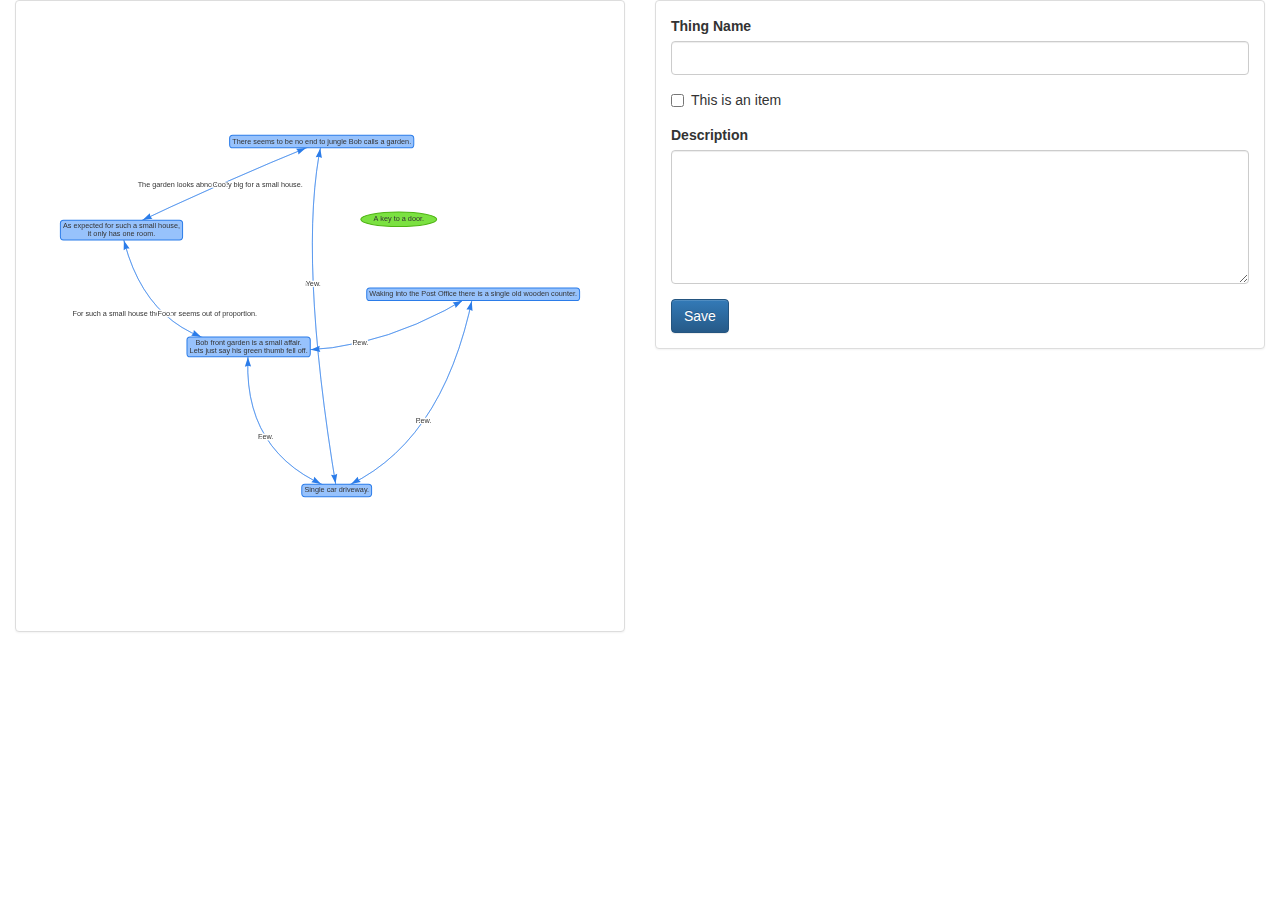
==== index.html @ 1c20a8c4 "first commit" ====
<!DOCTYPE html>
<html lang="en">
<html>
<head>
  <meta name="viewport" content="width=device-width, initial-scale=1">
  <meta name="viewport" content="width=device-width, initial-scale=1, maximum-scale=1, user-scalable=no">
  <title>IF Builder</title>
  <link rel="stylesheet" href="./public/bootstrap-3.3.6-dist/css/bootstrap.min.css">
  <link rel="stylesheet" href="./public/bootstrap-3.3.6-dist/css/bootstrap-theme.min.css">
  <link href="./public/css/vis.css" rel="stylesheet" type="text/css" />
  <link href="./public/css/app.css" rel="stylesheet" type="text/css" />
  <script src="./public/js/jquery-1.12.3.js"></script>
  <script src="./public/bootstrap-3.3.6-dist/js/bootstrap.min.js"></script>
  <script type="text/javascript" src="./public/js/vis.js"></script>
</head>
<body>
  <div class="container-fluid">
    <div class="row">
      <div class="col-md-6 max-height">
        <div class="panel panel-default">
          <div class="panel-body">
            <div id="story-graph"></div>
          </div>
        </div>
      </div>
      <div class="col-md-6">
        <div class="panel panel-default">
          <div class="panel-body">
            <form>
              <div class="form-group">
                <label for="thing-name">Thing Name</label>
                <input type="email" class="form-control" id="thing-name">
              </div>
              <div class="form-group">
                <div class="checkbox">
                  <label>
                    <input type="checkbox"> This is an item
                  </label>
                </div>
              </div>
              <div class="form-group">
                <label for="thing-description">Description</label>
                <textarea class="form-control" id="thing-description" rows="6"></textarea>
              </div>
              <button type="submit" class="btn btn-primary">Save</button>
            </form>
          </div>
        </div>
      </div>
    </div>
    
  </div>
  <script type="text/javascript" src="./public/js/story.js"></script>
  <script type="text/javascript" src="./public/js/app.js"></script>
</body>
</html>
---- public/css/vis.css ----
.vis .overlay {
  position: absolute;
  top: 0;
  left: 0;
  width: 100%;
  height: 100%;

  /* Must be displayed above for example selected Timeline items */
  z-index: 10;
}

.vis-active {
  box-shadow: 0 0 10px #86d5f8;
}

/* override some bootstrap styles screwing up the timelines css */

.vis [class*="span"] {
  min-height: 0;
  width: auto;
}

div.vis-configuration {
    position:relative;
    display:block;
    float:left;
    font-size:12px;
}

div.vis-configuration-wrapper {
    display:block;
    width:700px;
}

div.vis-configuration-wrapper::after {
  clear: both;
  content: "";
  display: block;
}

div.vis-configuration.vis-config-option-container{
    display:block;
    width:495px;
    background-color: #ffffff;
    border:2px solid #f7f8fa;
    border-radius:4px;
    margin-top:20px;
    left:10px;
    padding-left:5px;
}

div.vis-configuration.vis-config-button{
    display:block;
    width:495px;
    height:25px;
    vertical-align: middle;
    line-height:25px;
    background-color: #f7f8fa;
    border:2px solid #ceced0;
    border-radius:4px;
    margin-top:20px;
    left:10px;
    padding-left:5px;
    cursor: pointer;
    margin-bottom:30px;
}

div.vis-configuration.vis-config-button.hover{
    background-color: #4588e6;
    border:2px solid #214373;
    color:#ffffff;
}

div.vis-configuration.vis-config-item{
    display:block;
    float:left;
    width:495px;
    height:25px;
    vertical-align: middle;
    line-height:25px;
}


div.vis-configuration.vis-config-item.vis-config-s2{
    left:10px;
    background-color: #f7f8fa;
    padding-left:5px;
    border-radius:3px;
}
div.vis-configuration.vis-config-item.vis-config-s3{
    left:20px;
    background-color: #e4e9f0;
    padding-left:5px;
    border-radius:3px;
}
div.vis-configuration.vis-config-item.vis-config-s4{
    left:30px;
    background-color: #cfd8e6;
    padding-left:5px;
    border-radius:3px;
}

div.vis-configuration.vis-config-header{
    font-size:18px;
    font-weight: bold;
}

div.vis-configuration.vis-config-label{
    width:120px;
    height:25px;
    line-height: 25px;
}

div.vis-configuration.vis-config-label.vis-config-s3{
    width:110px;
}
div.vis-configuration.vis-config-label.vis-config-s4{
    width:100px;
}

div.vis-configuration.vis-config-colorBlock{
    top:1px;
    width:30px;
    height:19px;
    border:1px solid #444444;
    border-radius:2px;
    padding:0px;
    margin:0px;
    cursor:pointer;
}

input.vis-configuration.vis-config-checkbox {
    left:-5px;
}


input.vis-configuration.vis-config-rangeinput{
    position:relative;
    top:-5px;
    width:60px;
    /*height:13px;*/
    padding:1px;
    margin:0;
    pointer-events:none;
}

input.vis-configuration.vis-config-range{
    /*removes default webkit styles*/
    -webkit-appearance: none;

    /*fix for FF unable to apply focus style bug */
    border: 0px solid white;
    background-color:rgba(0,0,0,0);

    /*required for proper track sizing in FF*/
    width: 300px;
    height:20px;
}
input.vis-configuration.vis-config-range::-webkit-slider-runnable-track {
    width: 300px;
    height: 5px;
    background: #dedede; /* Old browsers */
    background: -moz-linear-gradient(top,  #dedede 0%, #c8c8c8 99%); /* FF3.6+ */
    background: -webkit-gradient(linear, left top, left bottom, color-stop(0%,#dedede), color-stop(99%,#c8c8c8)); /* Chrome,Safari4+ */
    background: -webkit-linear-gradient(top,  #dedede 0%,#c8c8c8 99%); /* Chrome10+,Safari5.1+ */
    background: -o-linear-gradient(top, #dedede 0%, #c8c8c8 99%); /* Opera 11.10+ */
    background: -ms-linear-gradient(top,  #dedede 0%,#c8c8c8 99%); /* IE10+ */
    background: linear-gradient(to bottom,  #dedede 0%,#c8c8c8 99%); /* W3C */
    filter: progid:DXImageTransform.Microsoft.gradient( startColorstr='#dedede', endColorstr='#c8c8c8',GradientType=0 ); /* IE6-9 */

    border: 1px solid #999999;
    box-shadow: #aaaaaa 0px 0px 3px 0px;
    border-radius: 3px;
}
input.vis-configuration.vis-config-range::-webkit-slider-thumb {
    -webkit-appearance: none;
    border: 1px solid #14334b;
    height: 17px;
    width: 17px;
    border-radius: 50%;
    background: #3876c2; /* Old browsers */
    background: -moz-linear-gradient(top,  #3876c2 0%, #385380 100%); /* FF3.6+ */
    background: -webkit-gradient(linear, left top, left bottom, color-stop(0%,#3876c2), color-stop(100%,#385380)); /* Chrome,Safari4+ */
    background: -webkit-linear-gradient(top,  #3876c2 0%,#385380 100%); /* Chrome10+,Safari5.1+ */
    background: -o-linear-gradient(top,  #3876c2 0%,#385380 100%); /* Opera 11.10+ */
    background: -ms-linear-gradient(top,  #3876c2 0%,#385380 100%); /* IE10+ */
    background: linear-gradient(to bottom,  #3876c2 0%,#385380 100%); /* W3C */
    filter: progid:DXImageTransform.Microsoft.gradient( startColorstr='#3876c2', endColorstr='#385380',GradientType=0 ); /* IE6-9 */
    box-shadow: #111927 0px 0px 1px 0px;
    margin-top: -7px;
}
input.vis-configuration.vis-config-range:focus {
    outline: none;
}
input.vis-configuration.vis-config-range:focus::-webkit-slider-runnable-track {
    background: #9d9d9d; /* Old browsers */
    background: -moz-linear-gradient(top, #9d9d9d 0%, #c8c8c8 99%); /* FF3.6+ */
    background: -webkit-gradient(linear, left top, left bottom, color-stop(0%,#9d9d9d), color-stop(99%,#c8c8c8)); /* Chrome,Safari4+ */
    background: -webkit-linear-gradient(top,  #9d9d9d 0%,#c8c8c8 99%); /* Chrome10+,Safari5.1+ */
    background: -o-linear-gradient(top,  #9d9d9d 0%,#c8c8c8 99%); /* Opera 11.10+ */
    background: -ms-linear-gradient(top,  #9d9d9d 0%,#c8c8c8 99%); /* IE10+ */
    background: linear-gradient(to bottom,  #9d9d9d 0%,#c8c8c8 99%); /* W3C */
    filter: progid:DXImageTransform.Microsoft.gradient( startColorstr='#9d9d9d', endColorstr='#c8c8c8',GradientType=0 ); /* IE6-9 */
}

input.vis-configuration.vis-config-range::-moz-range-track {
    width: 300px;
    height: 10px;
    background: #dedede; /* Old browsers */
    background: -moz-linear-gradient(top,  #dedede 0%, #c8c8c8 99%); /* FF3.6+ */
    background: -webkit-gradient(linear, left top, left bottom, color-stop(0%,#dedede), color-stop(99%,#c8c8c8)); /* Chrome,Safari4+ */
    background: -webkit-linear-gradient(top,  #dedede 0%,#c8c8c8 99%); /* Chrome10+,Safari5.1+ */
    background: -o-linear-gradient(top, #dedede 0%, #c8c8c8 99%); /* Opera 11.10+ */
    background: -ms-linear-gradient(top,  #dedede 0%,#c8c8c8 99%); /* IE10+ */
    background: linear-gradient(to bottom,  #dedede 0%,#c8c8c8 99%); /* W3C */
    filter: progid:DXImageTransform.Microsoft.gradient( startColorstr='#dedede', endColorstr='#c8c8c8',GradientType=0 ); /* IE6-9 */

    border: 1px solid #999999;
    box-shadow: #aaaaaa 0px 0px 3px 0px;
    border-radius: 3px;
}
input.vis-configuration.vis-config-range::-moz-range-thumb {
    border: none;
    height: 16px;
    width: 16px;

    border-radius: 50%;
    background:  #385380;
}

/*hide the outline behind the border*/
input.vis-configuration.vis-config-range:-moz-focusring{
    outline: 1px solid white;
    outline-offset: -1px;
}

input.vis-configuration.vis-config-range::-ms-track {
    width: 300px;
    height: 5px;

    /*remove bg colour from the track, we'll use ms-fill-lower and ms-fill-upper instead */
    background: transparent;

    /*leave room for the larger thumb to overflow with a transparent border */
    border-color: transparent;
    border-width: 6px 0;

    /*remove default tick marks*/
    color: transparent;
}
input.vis-configuration.vis-config-range::-ms-fill-lower {
    background: #777;
    border-radius: 10px;
}
input.vis-configuration.vis-config-range::-ms-fill-upper {
    background: #ddd;
    border-radius: 10px;
}
input.vis-configuration.vis-config-range::-ms-thumb {
    border: none;
    height: 16px;
    width: 16px;
    border-radius: 50%;
    background:  #385380;
}
input.vis-configuration.vis-config-range:focus::-ms-fill-lower {
    background: #888;
}
input.vis-configuration.vis-config-range:focus::-ms-fill-upper {
    background: #ccc;
}

.vis-configuration-popup {
    position: absolute;
    background: rgba(57, 76, 89, 0.85);
    border: 2px solid #f2faff;
    line-height:30px;
    height:30px;
    width:150px;
    text-align:center;
    color: #ffffff;
    font-size:14px;
    border-radius:4px;
    -webkit-transition: opacity 0.3s ease-in-out;
    -moz-transition: opacity 0.3s ease-in-out;
    transition: opacity 0.3s ease-in-out;
}
.vis-configuration-popup:after, .vis-configuration-popup:before {
    left: 100%;
    top: 50%;
    border: solid transparent;
    content: " ";
    height: 0;
    width: 0;
    position: absolute;
    pointer-events: none;
}

.vis-configuration-popup:after {
    border-color: rgba(136, 183, 213, 0);
    border-left-color: rgba(57, 76, 89, 0.85);
    border-width: 8px;
    margin-top: -8px;
}
.vis-configuration-popup:before {
    border-color: rgba(194, 225, 245, 0);
    border-left-color: #f2faff;
    border-width: 12px;
    margin-top: -12px;
}

.vis-timeline {
  position: relative;
  border: 1px solid #bfbfbf;

  overflow: hidden;
  padding: 0;
  margin: 0;

  box-sizing: border-box;
}


.vis-panel {
  position: absolute;

  padding: 0;
  margin: 0;

  box-sizing: border-box;
}

.vis-panel.vis-center,
.vis-panel.vis-left,
.vis-panel.vis-right,
.vis-panel.vis-top,
.vis-panel.vis-bottom {
  border: 1px #bfbfbf;
}

.vis-panel.vis-center,
.vis-panel.vis-left,
.vis-panel.vis-right {
  border-top-style: solid;
  border-bottom-style: solid;
  overflow: hidden;
}

.vis-panel.vis-center,
.vis-panel.vis-top,
.vis-panel.vis-bottom {
  border-left-style: solid;
  border-right-style: solid;
}

.vis-background {
  overflow: hidden;
}

.vis-panel > .vis-content {
  position: relative;
}

.vis-panel .vis-shadow {
  position: absolute;
  width: 100%;
  height: 1px;
  box-shadow: 0 0 10px rgba(0,0,0,0.8);
  /* TODO: find a nice way to ensure vis-shadows are drawn on top of items
  z-index: 1;
  */
}

.vis-panel .vis-shadow.vis-top {
  top: -1px;
  left: 0;
}

.vis-panel .vis-shadow.vis-bottom {
  bottom: -1px;
  left: 0;
}

.vis-labelset {
  position: relative;

  overflow: hidden;

  box-sizing: border-box;
}

.vis-labelset .vis-label {
  position: relative;
  left: 0;
  top: 0;
  width: 100%;
  color: #4d4d4d;

  box-sizing: border-box;
}

.vis-labelset .vis-label {
  border-bottom: 1px solid #bfbfbf;
}

.vis-labelset .vis-label.draggable {
  cursor: pointer;
}

.vis-labelset .vis-label:last-child {
  border-bottom: none;
}

.vis-labelset .vis-label .vis-inner {
  display: inline-block;
  padding: 5px;
}

.vis-labelset .vis-label .vis-inner.vis-hidden {
  padding: 0;
}


.vis-itemset {
  position: relative;
  padding: 0;
  margin: 0;

  box-sizing: border-box;
}

.vis-itemset .vis-background,
.vis-itemset .vis-foreground {
  position: absolute;
  width: 100%;
  height: 100%;
  overflow: visible;
}

.vis-axis {
  position: absolute;
  width: 100%;
  height: 0;
  left: 0;
  z-index: 1;
}

.vis-foreground .vis-group {
  position: relative;
  box-sizing: border-box;
  border-bottom: 1px solid #bfbfbf;
}

.vis-foreground .vis-group:last-child {
  border-bottom: none;
}

.vis-overlay {
  position: absolute;
  top: 0;
  left: 0;
  width: 100%;
  height: 100%;
  z-index: 10;
}

.vis-item {
  position: absolute;
  color: #1A1A1A;
  border-color: #97B0F8;
  border-width: 1px;
  background-color: #D5DDF6;
  display: inline-block;
  /*overflow: hidden;*/
}

.vis-item.vis-selected {
  border-color: #FFC200;
  background-color: #FFF785;

  /* z-index must be higher than the z-index of custom time bar and current time bar */
  z-index: 2;
}

.vis-editable.vis-selected {
  cursor: move;
}

.vis-item.vis-point.vis-selected {
  background-color: #FFF785;
}

.vis-item.vis-box {
  text-align: center;
  border-style: solid;
  border-radius: 2px;
}

.vis-item.vis-point {
  background: none;
}

.vis-item.vis-dot {
  position: absolute;
  padding: 0;
  border-width: 4px;
  border-style: solid;
  border-radius: 4px;
}

.vis-item.vis-range {
  border-style: solid;
  border-radius: 2px;
  box-sizing: border-box;
}

.vis-item.vis-background {
  border: none;
  background-color: rgba(213, 221, 246, 0.4);
  box-sizing: border-box;
  padding: 0;
  margin: 0;
}

.vis-item .vis-item-overflow {
  position: relative;
  width: 100%;
  height: 100%;
  padding: 0;
  margin: 0;
  overflow: hidden;
}

.vis-item.vis-range .vis-item-content {
  position: relative;
  display: inline-block;
}

.vis-item.vis-background .vis-item-content {
  position: absolute;
  display: inline-block;
}

.vis-item.vis-line {
  padding: 0;
  position: absolute;
  width: 0;
  border-left-width: 1px;
  border-left-style: solid;
}

.vis-item .vis-item-content {
  white-space: nowrap;
  box-sizing: border-box;
  padding: 5px;
}

.vis-item .vis-delete {
  background: url('img/timeline/delete.png') no-repeat center;
  position: absolute;
  width: 24px;
  height: 24px;
  top: -4px;
  right: -24px;
  cursor: pointer;
}

.vis-item .vis-delete-rtl {
  background: url('img/timeline/delete.png') no-repeat center;
  position: absolute;
  width: 24px;
  height: 24px;
  top: -4px;
  left: -24px;
  cursor: pointer;
}


.vis-item.vis-range .vis-drag-left {
  position: absolute;
  width: 24px;
  max-width: 20%;
  min-width: 2px;
  height: 100%;
  top: 0;
  left: -4px;

  cursor: w-resize;
}

.vis-item.vis-range .vis-drag-right {
  position: absolute;
  width: 24px;
  max-width: 20%;
  min-width: 2px;
  height: 100%;
  top: 0;
  right: -4px;

  cursor: e-resize;
}

.vis-range.vis-item.vis-readonly .vis-drag-left,
.vis-range.vis-item.vis-readonly .vis-drag-right {
  cursor: auto;
}

.vis-time-axis {
  position: relative;
  overflow: hidden;
}

.vis-time-axis.vis-foreground {
  top: 0;
  left: 0;
  width: 100%;
}

.vis-time-axis.vis-background {
  position: absolute;
  top: 0;
  left: 0;
  width: 100%;
  height: 100%;
}

.vis-time-axis .vis-text {
  position: absolute;
  color: #4d4d4d;
  padding: 3px;
  overflow: hidden;
  box-sizing: border-box;

  white-space: nowrap;
}

.vis-time-axis .vis-text.vis-measure {
  position: absolute;
  padding-left: 0;
  padding-right: 0;
  margin-left: 0;
  margin-right: 0;
  visibility: hidden;
}

.vis-time-axis .vis-grid.vis-vertical {
  position: absolute;
  border-left: 1px solid;
}

.vis-time-axis .vis-grid.vis-vertical-rtl {
  position: absolute;
  border-right: 1px solid;
}

.vis-time-axis .vis-grid.vis-minor {
  border-color: #e5e5e5;
}

.vis-time-axis .vis-grid.vis-major {
  border-color: #bfbfbf;
}

.vis-current-time {
  background-color: #FF7F6E;
  width: 2px;
  z-index: 1;
}
.vis-custom-time {
  background-color: #6E94FF;
  width: 2px;
  cursor: move;
  z-index: 1;
}
.vis-timeline {
  /*
  -webkit-transition: height .4s ease-in-out;
  transition:         height .4s ease-in-out;
  */
}

.vis-panel {
  /*
  -webkit-transition: height .4s ease-in-out, top .4s ease-in-out;
  transition:         height .4s ease-in-out, top .4s ease-in-out;
  */
}

.vis-axis {
  /*
  -webkit-transition: top .4s ease-in-out;
  transition:         top .4s ease-in-out;
  */
}

/* TODO: get animation working nicely

.vis-item {
  -webkit-transition: top .4s ease-in-out;
  transition:         top .4s ease-in-out;
}

.vis-item.line {
  -webkit-transition: height .4s ease-in-out, top .4s ease-in-out;
  transition:         height .4s ease-in-out, top .4s ease-in-out;
}
/**/

.vis-panel.vis-background.vis-horizontal .vis-grid.vis-horizontal {
  position: absolute;
  width: 100%;
  height: 0;
  border-bottom: 1px solid;
}

.vis-panel.vis-background.vis-horizontal .vis-grid.vis-minor {
  border-color: #e5e5e5;
}

.vis-panel.vis-background.vis-horizontal .vis-grid.vis-major {
  border-color: #bfbfbf;
}


.vis-data-axis .vis-y-axis.vis-major {
  width: 100%;
  position: absolute;
  color: #4d4d4d;
  white-space: nowrap;
}

.vis-data-axis .vis-y-axis.vis-major.vis-measure {
  padding: 0;
  margin: 0;
  border: 0;
  visibility: hidden;
  width: auto;
}


.vis-data-axis .vis-y-axis.vis-minor {
  position: absolute;
  width: 100%;
  color: #bebebe;
  white-space: nowrap;
}

.vis-data-axis .vis-y-axis.vis-minor.vis-measure {
  padding: 0;
  margin: 0;
  border: 0;
  visibility: hidden;
  width: auto;
}

.vis-data-axis .vis-y-axis.vis-title {
  position: absolute;
  color: #4d4d4d;
  white-space: nowrap;
  bottom: 20px;
  text-align: center;
}

.vis-data-axis .vis-y-axis.vis-title.vis-measure {
  padding: 0;
  margin: 0;
  visibility: hidden;
  width: auto;
}

.vis-data-axis .vis-y-axis.vis-title.vis-left {
  bottom: 0;
  -webkit-transform-origin: left top;
  -moz-transform-origin: left top;
  -ms-transform-origin: left top;
  -o-transform-origin: left top;
  transform-origin: left bottom;
  -webkit-transform: rotate(-90deg);
  -moz-transform: rotate(-90deg);
  -ms-transform: rotate(-90deg);
  -o-transform: rotate(-90deg);
  transform: rotate(-90deg);
}

.vis-data-axis .vis-y-axis.vis-title.vis-right {
  bottom: 0;
  -webkit-transform-origin: right bottom;
  -moz-transform-origin: right bottom;
  -ms-transform-origin: right bottom;
  -o-transform-origin: right bottom;
  transform-origin: right bottom;
  -webkit-transform: rotate(90deg);
  -moz-transform: rotate(90deg);
  -ms-transform: rotate(90deg);
  -o-transform: rotate(90deg);
  transform: rotate(90deg);
}

.vis-legend {
  background-color: rgba(247, 252, 255, 0.65);
  padding: 5px;
  border: 1px solid #b3b3b3;
  box-shadow: 2px 2px 10px rgba(154, 154, 154, 0.55);
}

.vis-legend-text {
  /*font-size: 10px;*/
  white-space: nowrap;
  display: inline-block
}
.vis-graph-group0 {
    fill:#4f81bd;
    fill-opacity:0;
    stroke-width:2px;
    stroke: #4f81bd;
}

.vis-graph-group1 {
    fill:#f79646;
    fill-opacity:0;
    stroke-width:2px;
    stroke: #f79646;
}

.vis-graph-group2 {
    fill: #8c51cf;
    fill-opacity:0;
    stroke-width:2px;
    stroke: #8c51cf;
}

.vis-graph-group3 {
    fill: #75c841;
    fill-opacity:0;
    stroke-width:2px;
    stroke: #75c841;
}

.vis-graph-group4 {
    fill: #ff0100;
    fill-opacity:0;
    stroke-width:2px;
    stroke: #ff0100;
}

.vis-graph-group5 {
    fill: #37d8e6;
    fill-opacity:0;
    stroke-width:2px;
    stroke: #37d8e6;
}

.vis-graph-group6 {
    fill: #042662;
    fill-opacity:0;
    stroke-width:2px;
    stroke: #042662;
}

.vis-graph-group7 {
    fill:#00ff26;
    fill-opacity:0;
    stroke-width:2px;
    stroke: #00ff26;
}

.vis-graph-group8 {
    fill:#ff00ff;
    fill-opacity:0;
    stroke-width:2px;
    stroke: #ff00ff;
}

.vis-graph-group9 {
    fill: #8f3938;
    fill-opacity:0;
    stroke-width:2px;
    stroke: #8f3938;
}

.vis-timeline .vis-fill {
    fill-opacity:0.1;
    stroke: none;
}


.vis-timeline .vis-bar {
    fill-opacity:0.5;
    stroke-width:1px;
}

.vis-timeline .vis-point {
    stroke-width:2px;
    fill-opacity:1.0;
}


.vis-timeline .vis-legend-background {
    stroke-width:1px;
    fill-opacity:0.9;
    fill: #ffffff;
    stroke: #c2c2c2;
}


.vis-timeline .vis-outline {
    stroke-width:1px;
    fill-opacity:1;
    fill: #ffffff;
    stroke: #e5e5e5;
}

.vis-timeline .vis-icon-fill {
    fill-opacity:0.3;
    stroke: none;
}

div.vis-network div.vis-manipulation {
  border-width: 0;
  border-bottom: 1px;
  border-style:solid;
  border-color: #d6d9d8;
  background: #ffffff; /* Old browsers */
  background: -moz-linear-gradient(top,  #ffffff 0%, #fcfcfc 48%, #fafafa 50%, #fcfcfc 100%); /* FF3.6+ */
  background: -webkit-gradient(linear, left top, left bottom, color-stop(0%,#ffffff), color-stop(48%,#fcfcfc), color-stop(50%,#fafafa), color-stop(100%,#fcfcfc)); /* Chrome,Safari4+ */
  background: -webkit-linear-gradient(top,  #ffffff 0%,#fcfcfc 48%,#fafafa 50%,#fcfcfc 100%); /* Chrome10+,Safari5.1+ */
  background: -o-linear-gradient(top,  #ffffff 0%,#fcfcfc 48%,#fafafa 50%,#fcfcfc 100%); /* Opera 11.10+ */
  background: -ms-linear-gradient(top,  #ffffff 0%,#fcfcfc 48%,#fafafa 50%,#fcfcfc 100%); /* IE10+ */
  background: linear-gradient(to bottom,  #ffffff 0%,#fcfcfc 48%,#fafafa 50%,#fcfcfc 100%); /* W3C */
  filter: progid:DXImageTransform.Microsoft.gradient( startColorstr='#ffffff', endColorstr='#fcfcfc',GradientType=0 ); /* IE6-9 */

  padding-top:4px;
  position: absolute;
  left: 0;
  top: 0;
  width: 100%;
  height: 28px;
}

div.vis-network div.vis-edit-mode {
  position:absolute;
  left: 0;
  top: 5px;
  height: 30px;
}

/* FIXME: shouldn't the vis-close button be a child of the vis-manipulation div? */

div.vis-network div.vis-close {
  position:absolute;
  right: 0;
  top: 0;
  width: 30px;
  height: 30px;

  background-position: 20px 3px;
  background-repeat: no-repeat;
  background-image: url("img/network/cross.png");
  cursor: pointer;
  -webkit-touch-callout: none;
  -webkit-user-select: none;
  -khtml-user-select: none;
  -moz-user-select: none;
  -ms-user-select: none;
  user-select: none;
}

div.vis-network div.vis-close:hover {
  opacity: 0.6;
}

div.vis-network div.vis-manipulation div.vis-button,
div.vis-network div.vis-edit-mode div.vis-button {
  float:left;
  font-family: verdana;
  font-size: 12px;
  -moz-border-radius: 15px;
  border-radius: 15px;
  display:inline-block;
  background-position: 0px 0px;
  background-repeat:no-repeat;
  height:24px;
  margin-left: 10px;
  /*vertical-align:middle;*/
  cursor: pointer;
  padding: 0px 8px 0px 8px;
  -webkit-touch-callout: none;
  -webkit-user-select: none;
  -khtml-user-select: none;
  -moz-user-select: none;
  -ms-user-select: none;
  user-select: none;
}

div.vis-network div.vis-manipulation div.vis-button:hover {
  box-shadow: 1px 1px 8px rgba(0, 0, 0, 0.20);
}

div.vis-network div.vis-manipulation div.vis-button:active {
  box-shadow: 1px 1px 8px rgba(0, 0, 0, 0.50);
}

div.vis-network div.vis-manipulation div.vis-button.vis-back {
  background-image: url("img/network/backIcon.png");
}

div.vis-network div.vis-manipulation div.vis-button.vis-none:hover {
  box-shadow: 1px 1px 8px rgba(0, 0, 0, 0.0);
  cursor: default;
}
div.vis-network div.vis-manipulation div.vis-button.vis-none:active {
  box-shadow: 1px 1px 8px rgba(0, 0, 0, 0.0);
}
div.vis-network div.vis-manipulation div.vis-button.vis-none {
  padding: 0;
}
div.vis-network div.vis-manipulation div.notification {
  margin: 2px;
  font-weight: bold;
}

div.vis-network div.vis-manipulation div.vis-button.vis-add {
  background-image: url("img/network/addNodeIcon.png");
}

div.vis-network div.vis-manipulation div.vis-button.vis-edit,
div.vis-network div.vis-edit-mode div.vis-button.vis-edit {
  background-image: url("img/network/editIcon.png");
}

div.vis-network div.vis-edit-mode div.vis-button.vis-edit.vis-edit-mode {
  background-color: #fcfcfc;
  border: 1px solid #cccccc;
}

div.vis-network div.vis-manipulation div.vis-button.vis-connect {
  background-image: url("img/network/connectIcon.png");
}

div.vis-network div.vis-manipulation div.vis-button.vis-delete {
  background-image: url("img/network/deleteIcon.png");
}
/* top right bottom left */
div.vis-network div.vis-manipulation div.vis-label,
div.vis-network div.vis-edit-mode div.vis-label {
  margin: 0 0 0 23px;
  line-height: 25px;
}
div.vis-network div.vis-manipulation div.vis-separator-line {
  float:left;
  display:inline-block;
  width:1px;
  height:21px;
  background-color: #bdbdbd;
  margin: 0px 7px 0 15px; /*top right bottom left*/
}

/* TODO: is this redundant?
div.network-navigation_wrapper {
  position: absolute;
  left: 0;
  top: 0;
  width: 100%;
  height: 100%;
}
*/
div.vis-network-tooltip {
  position: absolute;
  visibility: hidden;
  padding: 5px;
  white-space: nowrap;

  font-family: verdana;
  font-size:14px;
  color:#000000;
  background-color: #f5f4ed;

  -moz-border-radius: 3px;
  -webkit-border-radius: 3px;
  border-radius: 3px;
  border: 1px solid #808074;

  box-shadow: 3px 3px 10px rgba(0, 0, 0, 0.2);
  pointer-events: none;
}
div.vis-network div.vis-navigation div.vis-button {
    width:34px;
    height:34px;
    -moz-border-radius: 17px;
    border-radius: 17px;
    position:absolute;
    display:inline-block;
    background-position: 2px 2px;
    background-repeat:no-repeat;
    cursor: pointer;
    -webkit-touch-callout: none;
    -webkit-user-select: none;
    -khtml-user-select: none;
    -moz-user-select: none;
    -ms-user-select: none;
    user-select: none;
}

div.vis-network div.vis-navigation div.vis-button:hover {
    box-shadow: 0 0 3px 3px rgba(56, 207, 21, 0.30);
}

div.vis-network div.vis-navigation div.vis-button:active {
    box-shadow: 0 0 1px 3px rgba(56, 207, 21, 0.95);
}

div.vis-network div.vis-navigation div.vis-button.vis-up {
    background-image: url("img/network/upArrow.png");
    bottom:50px;
    left:55px;
}
div.vis-network div.vis-navigation div.vis-button.vis-down {
    background-image: url("img/network/downArrow.png");
    bottom:10px;
    left:55px;
}
div.vis-network div.vis-navigation div.vis-button.vis-left {
    background-image: url("img/network/leftArrow.png");
    bottom:10px;
    left:15px;
}
div.vis-network div.vis-navigation div.vis-button.vis-right {
    background-image: url("img/network/rightArrow.png");
    bottom:10px;
    left:95px;
}
div.vis-network div.vis-navigation div.vis-button.vis-zoomIn {
    background-image: url("img/network/plus.png");
    bottom:10px;
    right:15px;
}
div.vis-network div.vis-navigation div.vis-button.vis-zoomOut {
    background-image: url("img/network/minus.png");
    bottom:10px;
    right:55px;
}
div.vis-network div.vis-navigation div.vis-button.vis-zoomExtends {
    background-image: url("img/network/zoomExtends.png");
    bottom:50px;
    right:15px;
}

div.vis-color-picker {
  position:absolute;
  top: 0px;
  left: 30px;
  margin-top:-140px;
  margin-left:30px;
  width:310px;
  height:444px;
  z-index: 1;
  padding: 10px;
  border-radius:15px;
  background-color:#ffffff;
  display: none;
  box-shadow: rgba(0,0,0,0.5) 0px 0px 10px 0px;
}

div.vis-color-picker div.vis-arrow {
  position: absolute;
  top:147px;
  left:5px;
}

div.vis-color-picker div.vis-arrow::after,
div.vis-color-picker div.vis-arrow::before {
  right: 100%;
  top: 50%;
  border: solid transparent;
  content: " ";
  height: 0;
  width: 0;
  position: absolute;
  pointer-events: none;
}

div.vis-color-picker div.vis-arrow:after {
  border-color: rgba(255, 255, 255, 0);
  border-right-color: #ffffff;
  border-width: 30px;
  margin-top: -30px;
}

div.vis-color-picker div.vis-color {
  position:absolute;
  width: 289px;
  height: 289px;
  cursor: pointer;
}



div.vis-color-picker div.vis-brightness {
  position: absolute;
  top:313px;
}

div.vis-color-picker div.vis-opacity {
  position:absolute;
  top:350px;
}

div.vis-color-picker div.vis-selector {
  position:absolute;
  top:137px;
  left:137px;
  width:15px;
  height:15px;
  border-radius:15px;
  border:1px solid #ffffff;
  background: #4c4c4c; /* Old browsers */
  background: -moz-linear-gradient(top,  #4c4c4c 0%, #595959 12%, #666666 25%, #474747 39%, #2c2c2c 50%, #000000 51%, #111111 60%, #2b2b2b 76%, #1c1c1c 91%, #131313 100%); /* FF3.6+ */
  background: -webkit-gradient(linear, left top, left bottom, color-stop(0%,#4c4c4c), color-stop(12%,#595959), color-stop(25%,#666666), color-stop(39%,#474747), color-stop(50%,#2c2c2c), color-stop(51%,#000000), color-stop(60%,#111111), color-stop(76%,#2b2b2b), color-stop(91%,#1c1c1c), color-stop(100%,#131313)); /* Chrome,Safari4+ */
  background: -webkit-linear-gradient(top,  #4c4c4c 0%,#595959 12%,#666666 25%,#474747 39%,#2c2c2c 50%,#000000 51%,#111111 60%,#2b2b2b 76%,#1c1c1c 91%,#131313 100%); /* Chrome10+,Safari5.1+ */
  background: -o-linear-gradient(top,  #4c4c4c 0%,#595959 12%,#666666 25%,#474747 39%,#2c2c2c 50%,#000000 51%,#111111 60%,#2b2b2b 76%,#1c1c1c 91%,#131313 100%); /* Opera 11.10+ */
  background: -ms-linear-gradient(top,  #4c4c4c 0%,#595959 12%,#666666 25%,#474747 39%,#2c2c2c 50%,#000000 51%,#111111 60%,#2b2b2b 76%,#1c1c1c 91%,#131313 100%); /* IE10+ */
  background: linear-gradient(to bottom,  #4c4c4c 0%,#595959 12%,#666666 25%,#474747 39%,#2c2c2c 50%,#000000 51%,#111111 60%,#2b2b2b 76%,#1c1c1c 91%,#131313 100%); /* W3C */
  filter: progid:DXImageTransform.Microsoft.gradient( startColorstr='#4c4c4c', endColorstr='#131313',GradientType=0 ); /* IE6-9 */
}



div.vis-color-picker div.vis-new-color {
  position:absolute;
  width:140px;
  height:20px;
  border:1px solid rgba(0,0,0,0.1);
  border-radius:5px;
  top:380px;
  left:159px;
  text-align:right;
  padding-right:2px;
  font-size:10px;
  color:rgba(0,0,0,0.4);
  vertical-align:middle;
  line-height:20px;

}

div.vis-color-picker div.vis-initial-color {
  position:absolute;
  width:140px;
  height:20px;
  border:1px solid rgba(0,0,0,0.1);
  border-radius:5px;
  top:380px;
  left:10px;
  text-align:left;
  padding-left:2px;
  font-size:10px;
  color:rgba(0,0,0,0.4);
  vertical-align:middle;
  line-height:20px;
}

div.vis-color-picker div.vis-label {
  position:absolute;
  width:300px;
  left:10px;
}

div.vis-color-picker div.vis-label.vis-brightness {
  top:300px;
}

div.vis-color-picker div.vis-label.vis-opacity {
  top:338px;
}

div.vis-color-picker div.vis-button {
  position:absolute;
  width:68px;
  height:25px;
  border-radius:10px;
  vertical-align: middle;
  text-align:center;
  line-height: 25px;
  top:410px;
  border:2px solid #d9d9d9;
  background-color: #f7f7f7;
  cursor:pointer;
}

div.vis-color-picker div.vis-button.vis-cancel {
  /*border:2px solid #ff4e33;*/
  /*background-color: #ff7761;*/
  left:5px;
}
div.vis-color-picker div.vis-button.vis-load {
  /*border:2px solid #a153e6;*/
  /*background-color: #cb8dff;*/
  left:82px;
}
div.vis-color-picker div.vis-button.vis-apply {
  /*border:2px solid #4588e6;*/
  /*background-color: #82b6ff;*/
  left:159px;
}
div.vis-color-picker div.vis-button.vis-save {
  /*border:2px solid #45e655;*/
  /*background-color: #6dff7c;*/
  left:236px;
}


div.vis-color-picker input.vis-range {
  width: 290px;
  height:20px;
}

/* TODO: is this redundant?
div.vis-color-picker input.vis-range-brightness {
  width: 289px !important;
}


div.vis-color-picker input.vis-saturation-range {
  width: 289px !important;
}*/
---- public/css/app.css ----
html, body {
  height: 100%;
}
#story-graph {
  height: 600px;
  overflow: auto;
}
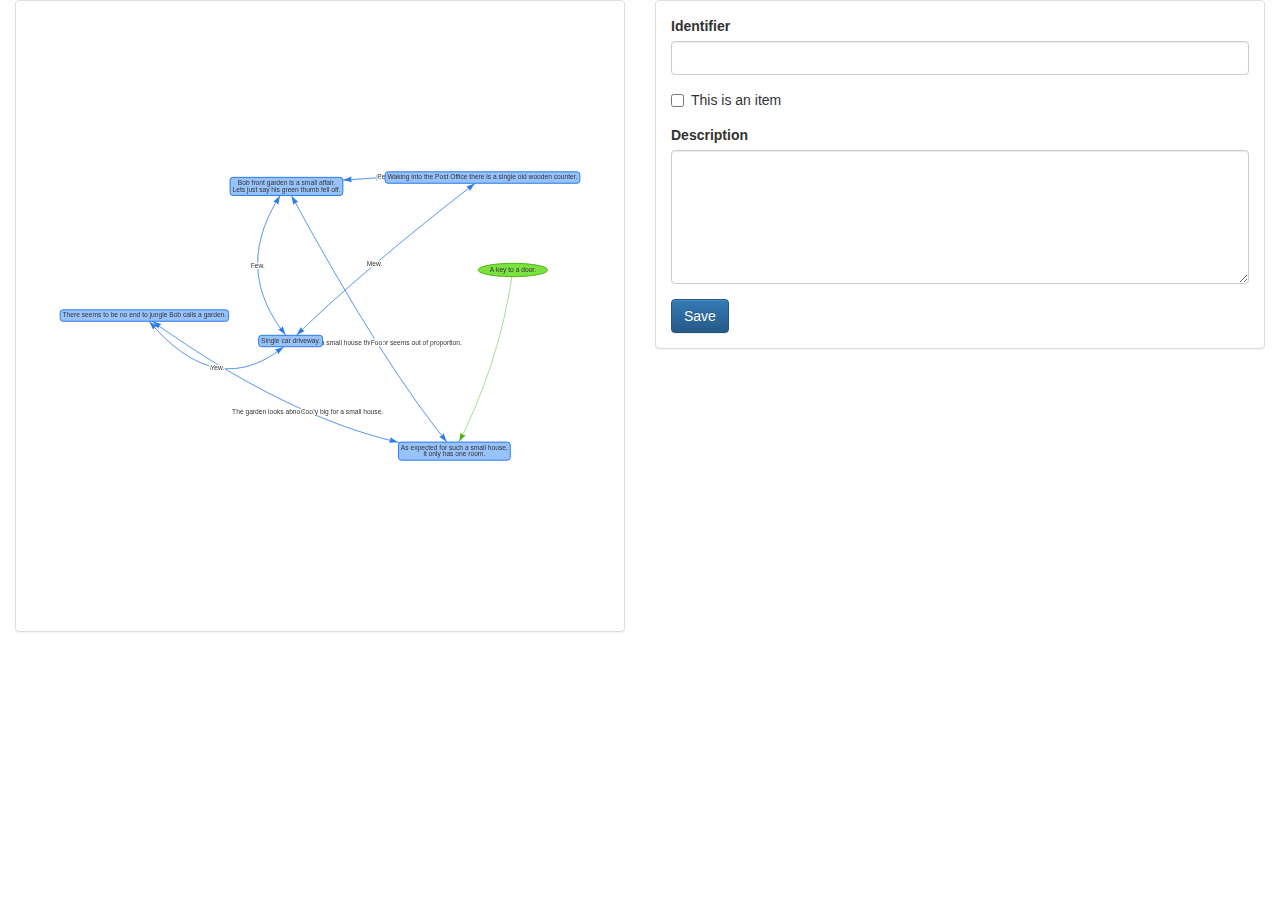
==== commit 680769e3: "Basics hooked up" ====
--- a/index.html
+++ b/index.html
@@ -27,15 +27,15 @@
       <div class="col-md-6">
         <div class="panel panel-default">
           <div class="panel-body">
-            <form>
+            <form id="thing-edit">
               <div class="form-group">
-                <label for="thing-name">Thing Name</label>
-                <input type="email" class="form-control" id="thing-name">
+                <label for="thing-name">Identifier</label>
+                <input type="text" class="form-control" id="thing-id">
               </div>
               <div class="form-group">
                 <div class="checkbox">
                   <label>
-                    <input type="checkbox"> This is an item
+                    <input type="checkbox" id="thing-is-item"> This is an item
                   </label>
                 </div>
               </div>
@@ -43,13 +43,30 @@
                 <label for="thing-description">Description</label>
                 <textarea class="form-control" id="thing-description" rows="6"></textarea>
               </div>
+              <div class="panel panel-default thing-connections hidden">
+                <div class="panel-heading">Connections</div>
+                <div class="panel-body">
+                  <button type="submit" class="btn btn-default">Add another connection</button>
+                </div>
+              </div>
               <button type="submit" class="btn btn-primary">Save</button>
             </form>
           </div>
         </div>
       </div>
     </div>
-    
+  </div>
+  <div class="tmpl hidden">
+    <div class="tmpl-connection">
+      <div class="form-group">
+          <label for="thing-name">Identifier</label>
+          <input type="text" class="form-control connection-id" id="">
+        </div>
+        <div class="form-group">
+          <label for="thing-description">Description</label>
+          <textarea class="form-control connection-description" id="" rows="6"></textarea>
+        </div>
+    </div>
   </div>
   <script type="text/javascript" src="./public/js/story.js"></script>
   <script type="text/javascript" src="./public/js/app.js"></script>
--- a/public/css/app.css
+++ b/public/css/app.css
@@ -5,3 +5,6 @@
   height: 600px;
   overflow: auto;
 }
+.hidden {
+	display: none;
+}
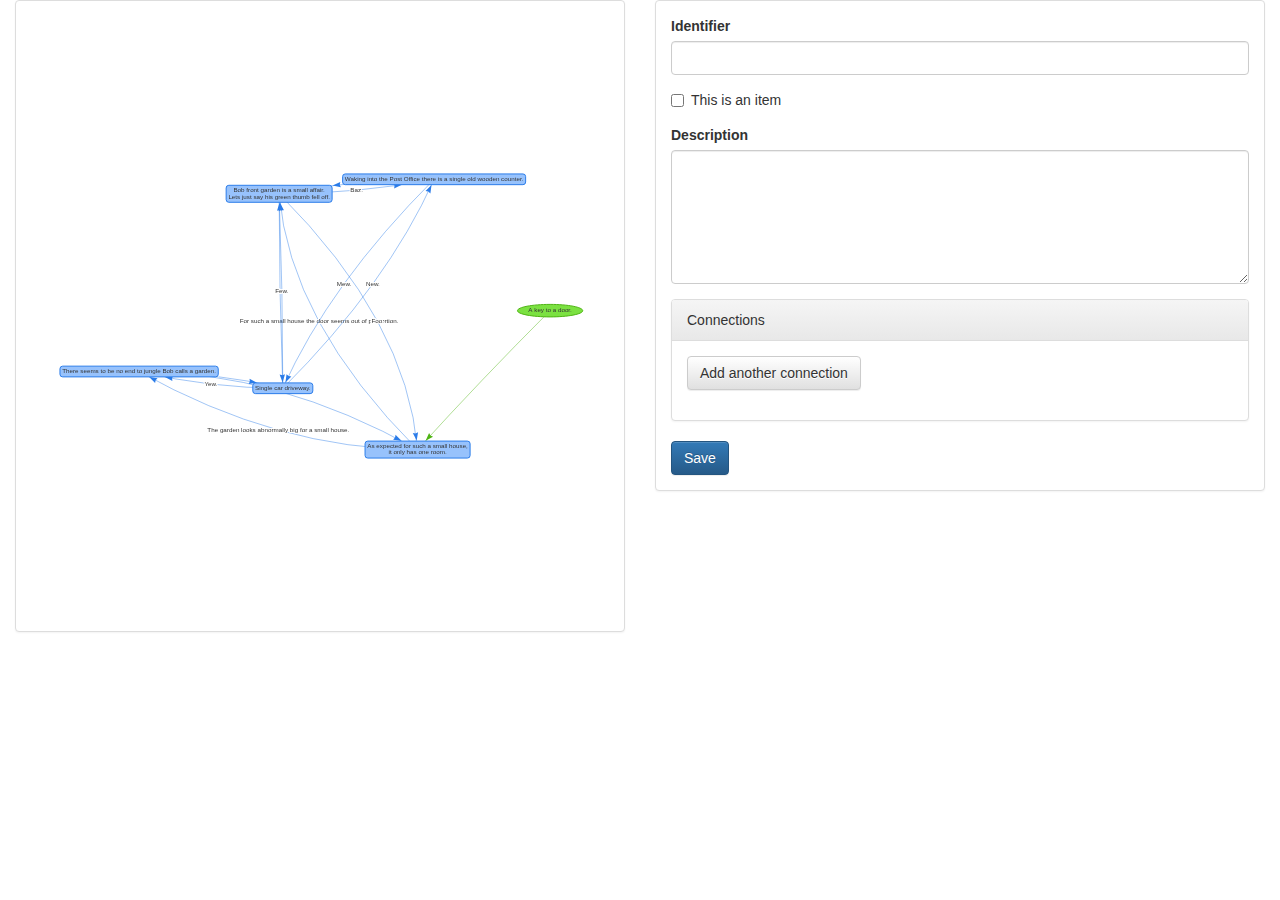
==== commit 76f0c563: "Some hacking to test stuff out" ====
--- a/index.html
+++ b/index.html
@@ -43,13 +43,15 @@
                 <label for="thing-description">Description</label>
                 <textarea class="form-control" id="thing-description" rows="6"></textarea>
               </div>
-              <div class="panel panel-default thing-connections hidden">
+              <div class="panel panel-default thing-connections">
                 <div class="panel-heading">Connections</div>
                 <div class="panel-body">
-                  <button type="submit" class="btn btn-default">Add another connection</button>
+                  <div class="form-group">
+                    <button type="submit" class="btn btn-default add-connection">Add another connection</button>
+                  </div>
                 </div>
               </div>
-              <button type="submit" class="btn btn-primary">Save</button>
+              <button type="submit" class="btn btn-primary save-thing">Save</button>
             </form>
           </div>
         </div>
